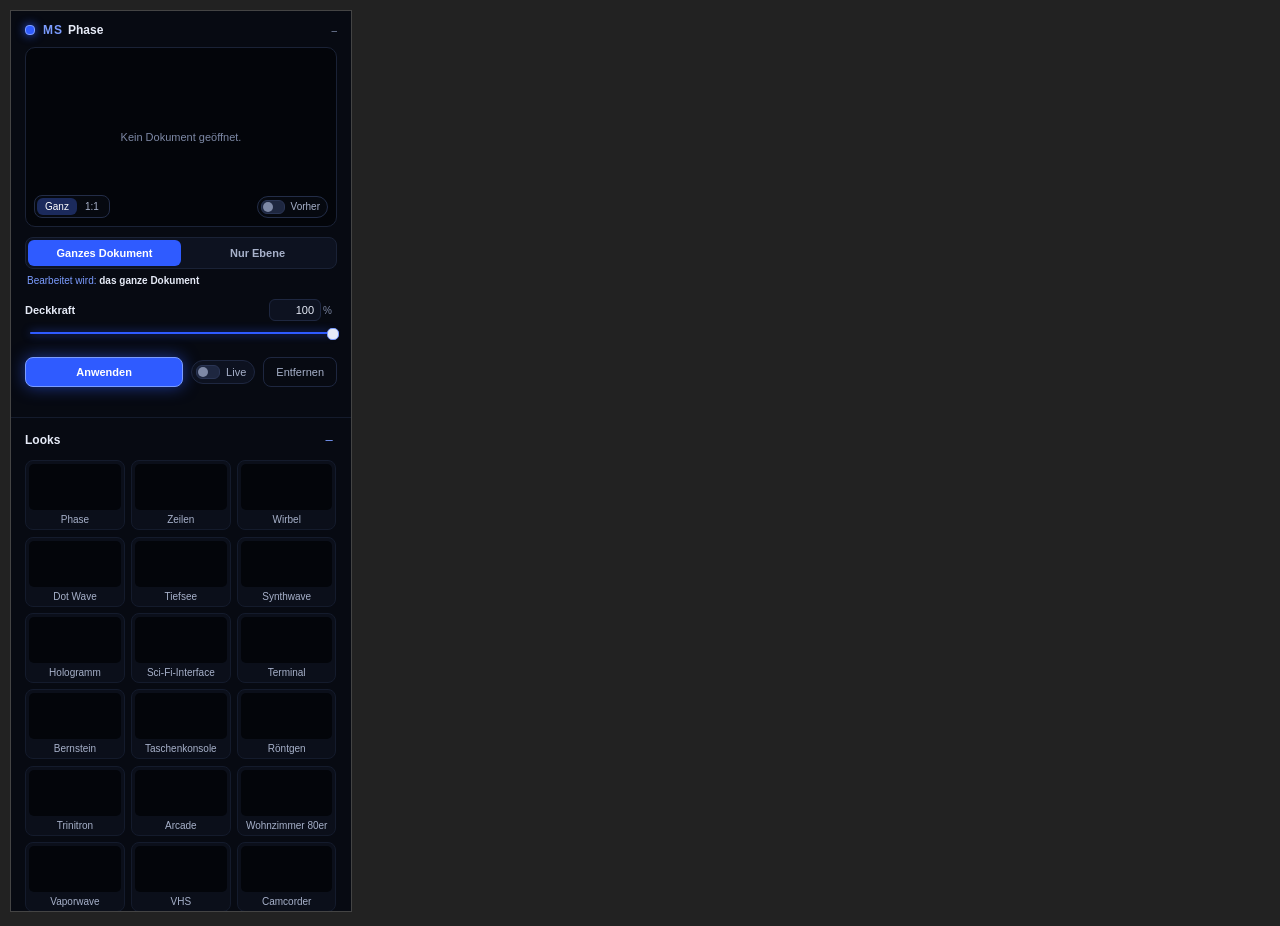
==== tools/ui-preview.html @ d879537f "Neues Morgenstern-Design: eigene Regler, Schalter, Segmente, Farbpalette und aufklappbare Bereiche" ====
<!DOCTYPE html>
<html>
<head>
<meta charset="utf-8">
<title>MS Phase – Panel-Vorschau</title>
<!-- Zeigt die Panel-Oberfläche im Browser (ohne Photoshop): Photoshop/UXP werden nachgebildet. -->
<style>body { margin: 0; background: #222; } #frame { width: 340px; height: 900px; margin: 10px; border: 1px solid #444; }</style>
</head>
<body>
<iframe id="frame" data-plugin="../phase/"></iframe>
<script src="ui-preview.js"></script>
</body>
</html>
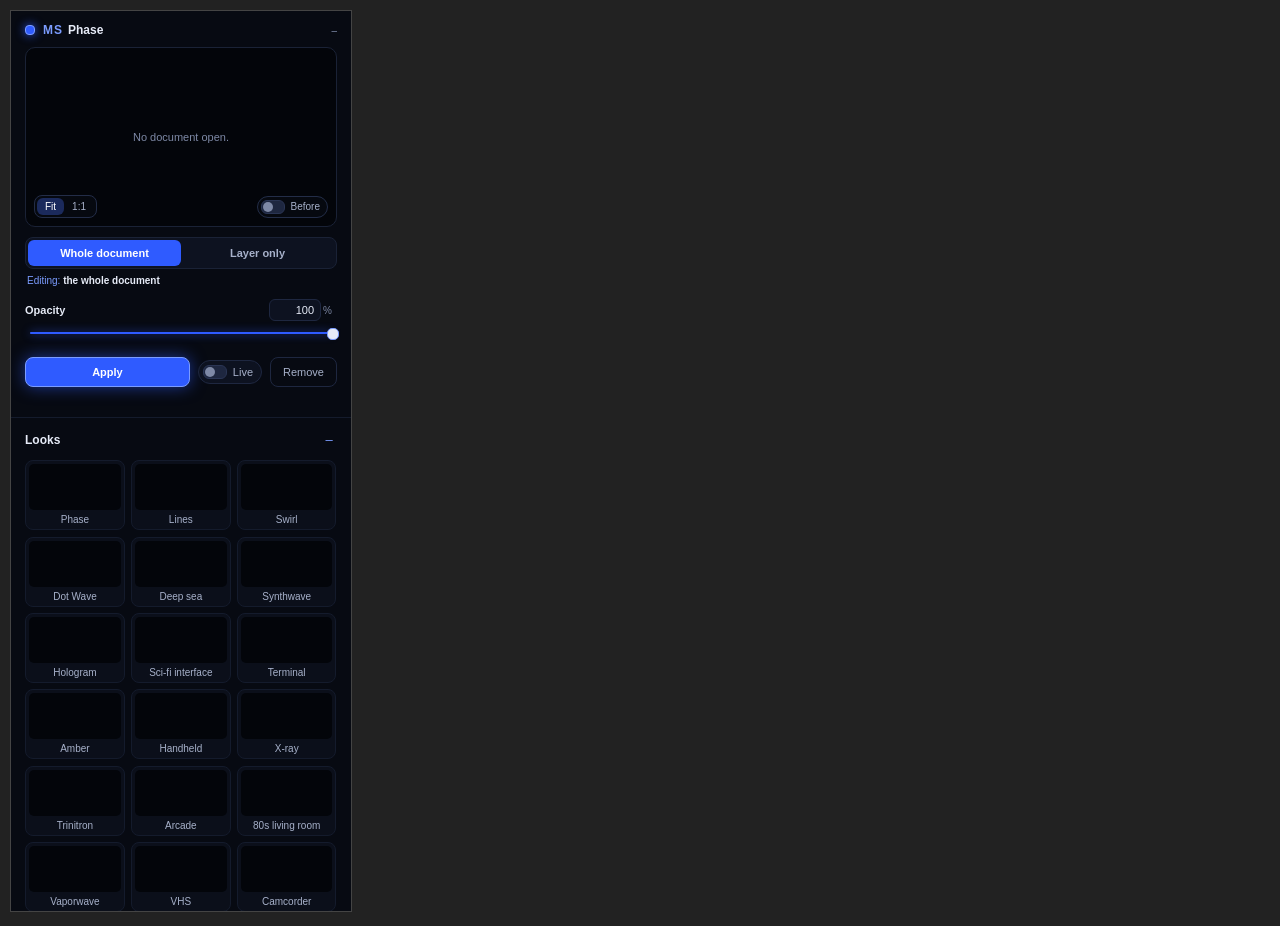
==== commit a3219e38: "Everything in English: panel, looks, messages, code comments, README and images" ====
--- a/tools/ui-preview.html
+++ b/tools/ui-preview.html
@@ -2,8 +2,8 @@
 <html>
 <head>
 <meta charset="utf-8">
-<title>MS Phase – Panel-Vorschau</title>
-<!-- Zeigt die Panel-Oberfläche im Browser (ohne Photoshop): Photoshop/UXP werden nachgebildet. -->
+<title>Morgenstern Phase – panel preview</title>
+<!-- Shows the panel UI in a browser (without Photoshop): Photoshop/UXP are mocked. -->
 <style>body { margin: 0; background: #222; } #frame { width: 340px; height: 900px; margin: 10px; border: 1px solid #444; }</style>
 </head>
 <body>
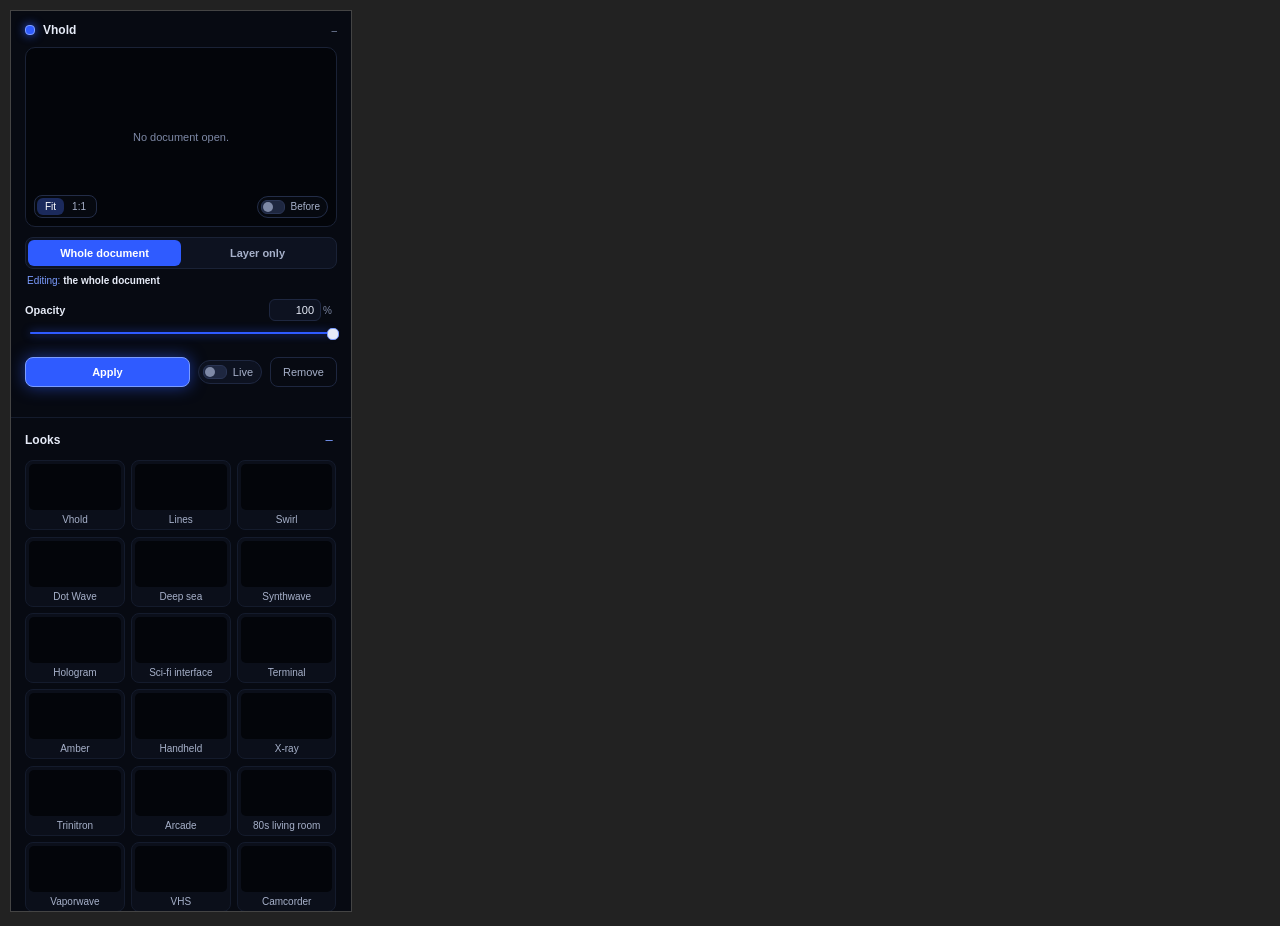
==== commit 437a8061: "Rename to Vhold: new name, no more Morgenstern branding - new tool name in the panel, manifest id, c" ====
--- a/tools/ui-preview.html
+++ b/tools/ui-preview.html
@@ -2,7 +2,7 @@
 <html>
 <head>
 <meta charset="utf-8">
-<title>Morgenstern Phase – panel preview</title>
+<title>Vhold – panel preview</title>
 <!-- Shows the panel UI in a browser (without Photoshop): Photoshop/UXP are mocked. -->
 <style>body { margin: 0; background: #222; } #frame { width: 340px; height: 900px; margin: 10px; border: 1px solid #444; }</style>
 </head>
